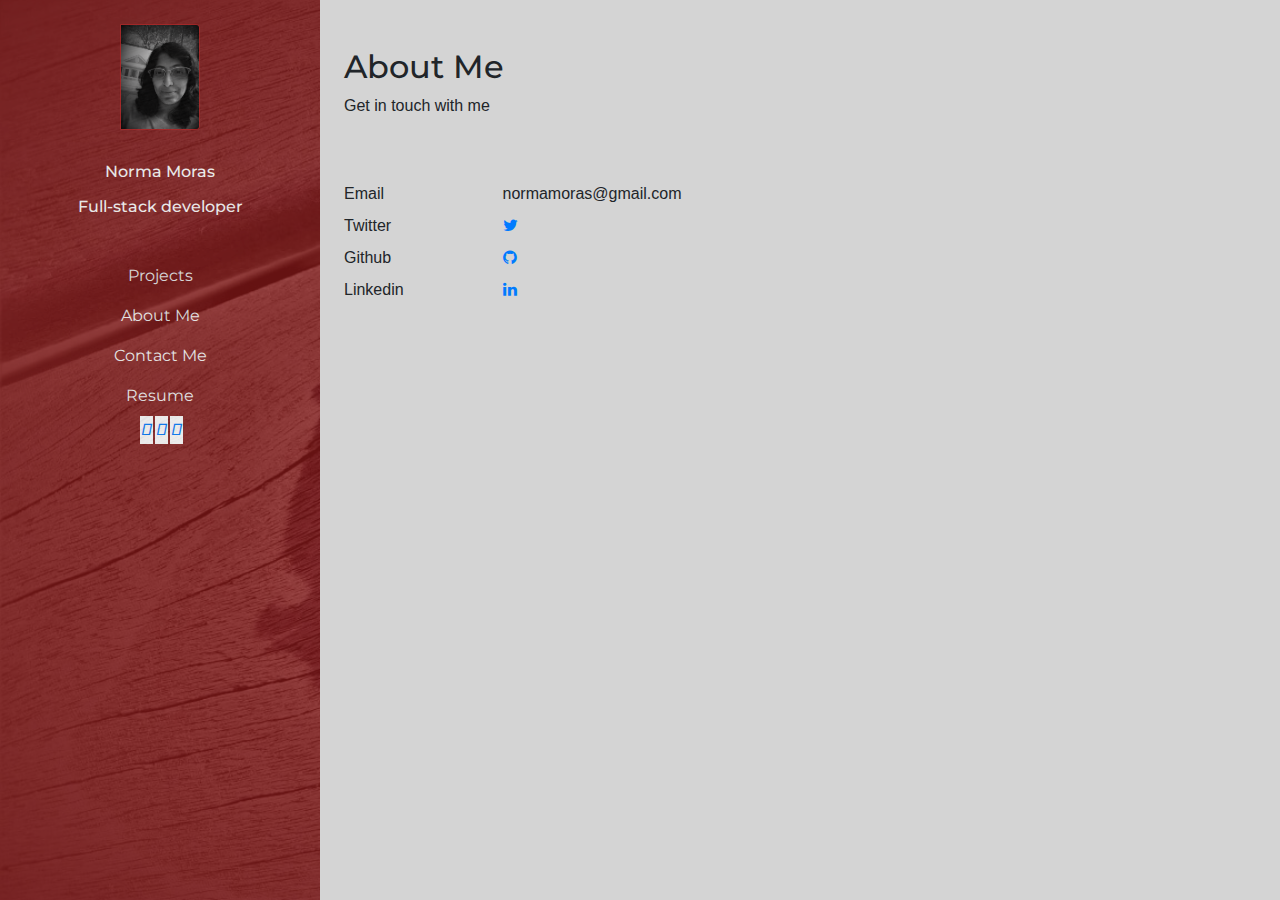
==== about-me.html @ 708891fd "adding media queries" ====
<!DOCTYPE html>
<html lang="en">
<head>
    <meta charset="UTF-8">
    <meta name="viewport" content="width=device-width, initial-scale=1.0">
    <meta http-equiv="X-UA-Compatible" content="ie=edge">
    <title>NORMA MORAS FUll-Stack Developer with SEO Experties - TORONTO</title>
    <link rel="icon" type="image/png" href="assets/happy-person-raising-one-hand_1f64b.png" />
    <link rel="stylesheet" href="innerpage.css">
    <link rel="stylesheet" href="https://stackpath.bootstrapcdn.com/bootstrap/4.4.1/css/bootstrap.min.css" integrity="sha384-Vkoo8x4CGsO3+Hhxv8T/Q5PaXtkKtu6ug5TOeNV6gBiFeWPGFN9MuhOf23Q9Ifjh" crossorigin="anonymous">
    <link href="https://fonts.googleapis.com/css2?family=Montserrat:ital@0;1&display=swap" rel="stylesheet">
    <script src="https://code.jquery.com/jquery-3.4.1.slim.min.js" integrity="sha384-J6qa4849blE2+poT4WnyKhv5vZF5SrPo0iEjwBvKU7imGFAV0wwj1yYfoRSJoZ+n" crossorigin="anonymous"></script>
    <script src="https://stackpath.bootstrapcdn.com/bootstrap/4.4.1/js/bootstrap.min.js" integrity="sha384-wfSDF2E50Y2D1uUdj0O3uMBJnjuUD4Ih7YwaYd1iqfktj0Uod8GCExl3Og8ifwB6" crossorigin="anonymous"></script>
    <link rel="stylesheet" href="https://cdnjs.cloudflare.com/ajax/libs/font-awesome/4.7.0/css/font-awesome.min.css">
</head>
<body>
  
        <div class="container-fluid bgimg min-vh-100" id="container">
            <div class="row fluid">
                <div class="col-lg-3 sidebarp min-vh-100">
                    <div class="row">
                        <div class="col-lg-12 mt-4">
                            
                                <div><img src="./assets/norma.jpg" class="rounded-right avatar mx-auto"></div>
                                <div class='mt-4'>
                                    <a class="nav-link text-center" href="/bootcamp/portfolio-3/main.html"><h6>Norma Moras</h6></a>
                                    <div><h6 class="text-center">Full-stack developer</h6></div>
                                </div> 
                            
                        </div>
                        <div class="col-lg-12 mt-4">
                            <nav class="navbar navbar-expand-lg flex-column">
                                <div class="collapse navbar-collapse" id="navbarNav">
                                    <ul class="navbar-nav flex-column">
                                        <li class="nav-item">
                                        <a class="nav-link text-center" href="/bootcamp/portfolio-3/projects.html">Projects</a>
                                        </li>
                                        <li class="nav-item">
                                        <a class="nav-link text-center" href="/bootcamp/portfolio-3/about-me.html">About Me</a>
                                        </li>
                                        <li class="nav-item">
                                            <a class="nav-link text-center" href="/bootcamp/portfolio-3/contact.html">Contact Me</a>
                                        </li>
                                        <li class="nav-item">
                                            <a class="nav-link text-center" href="/bootcamp/portfolio-3/contact.html">Resume</a>
                                        </li>
                                        <li class="nav-item">
                                            <div class="row justify-content-center">
                                                <a class="sm" href="#"><i class="fab fa-twitter"></i></a>
                                                <a class="sm" href="#"><i class="fab fa-github"></i></a>
                                                <a class="sm" href="#"><i class="fab fa-linkedin"></i></a>
                                            </div>
                                        </li>
                                    </ul>
                                </div>
                            </nav>
                        </div>
                    </div> 
                </div>
                    <div class="col-lg-9 colorbg">
                        <div class="row">
                            <div class="col-lg-12 headerpl pl-4">
                                <h2>About Me</h2>
                                <p>Get in touch with me</p>
                            </div>
                            <div class="col-lg-12 headerpl pl-4">
                                <div class="row">
                                    <div class="col-lg-2 pb-2">Email</div>
                                    <div class="col-lg-10">normamoras@gmail.com</div>
                                    <div class="col-lg-2 pb-2">Twitter</div>
                                    <div class="col-lg-10"><a href="#"><i class="fa fa-twitter"></i></a></div>
                                    <div class="col-lg-2 pb-2">Github</div>
                                    <div class="col-lg-10"><a href="#"><i class="fa fa-github"></i></a></div>
                                    <div class="col-lg-2 pb-2">Linkedin</div>
                                    <div class="col-lg-10"><a href="#"><i class="fa fa-linkedin"></i></a></div>
                                                       
                                </div>
                            </div>       
                        </div>        
                    </div>
            </div>
        </div>   
 
    
<script type="text/javascript" href="script.js"></script>
</body>
</html>
---- innerpage.css ----
.header{
    margin: 1rem 0;
    margin-bottom: 4rem;
    line-height: 2rem;
}
.header-intro{
    line-height: 3.5rem;
    font-size: 35px;
    padding: 2rem 0;
    font-weight: normal;
   
}
h1, h2, h3, h4, h5, h6, a, li{
    font-family: montserrat;
    
}
h6{
    color: white;
}
.nav-link {
    color: whitesmoke;
} 
a{
    color: white;
}
.link{
    color: white;
    display: block;
}
a.link:hover{
    color: black;
}
.sm{
    background: white;
    padding: 2px;
    margin-left:2px;
}
.sidebarp{
    background-color: rgb(140, 25, 25, 0.85);
    opacity: 85%;

}
.colorbg{
    background-color: #d4d4d4;
}
.bgimg{
    overflow: hidden;
    background-image: url("./assets/leaf.jpg");
    background-size: cover;
    background-repeat: no-repeat;
    min-height: 100%;  
}
.avatar{
width: 80px;
border: 1px solid  #AF2222;
display: block;
opacity: none;
}
.btnhome{
    background-color:#8c1919;
    color: white; 
    border-style: none;
    margin: 0 20px;
    margin-top: 20px;
    padding: 5px 20px;
    border-radius: 10px;
}
.btnhome:hover{
    background: white;
    color: #8c1919;
   
}
a.pr-link{
    color:black;
}
a.pr-link:hover{
    color: #8c1919;
    text-decoration: none;
}
.headerpl{
    margin-top: 3rem;
}
.tag-btn{
    background-color:#8c1919;
    color: white; 
    border: none;
}
.pr-img{
    height:180px;
}
a.btnmore{
    color: #8c1919;
}
a.btnmore:hover{
    background: #8c1919;
    color: white;
}


/* div{
    border: 1px solid white;
} */
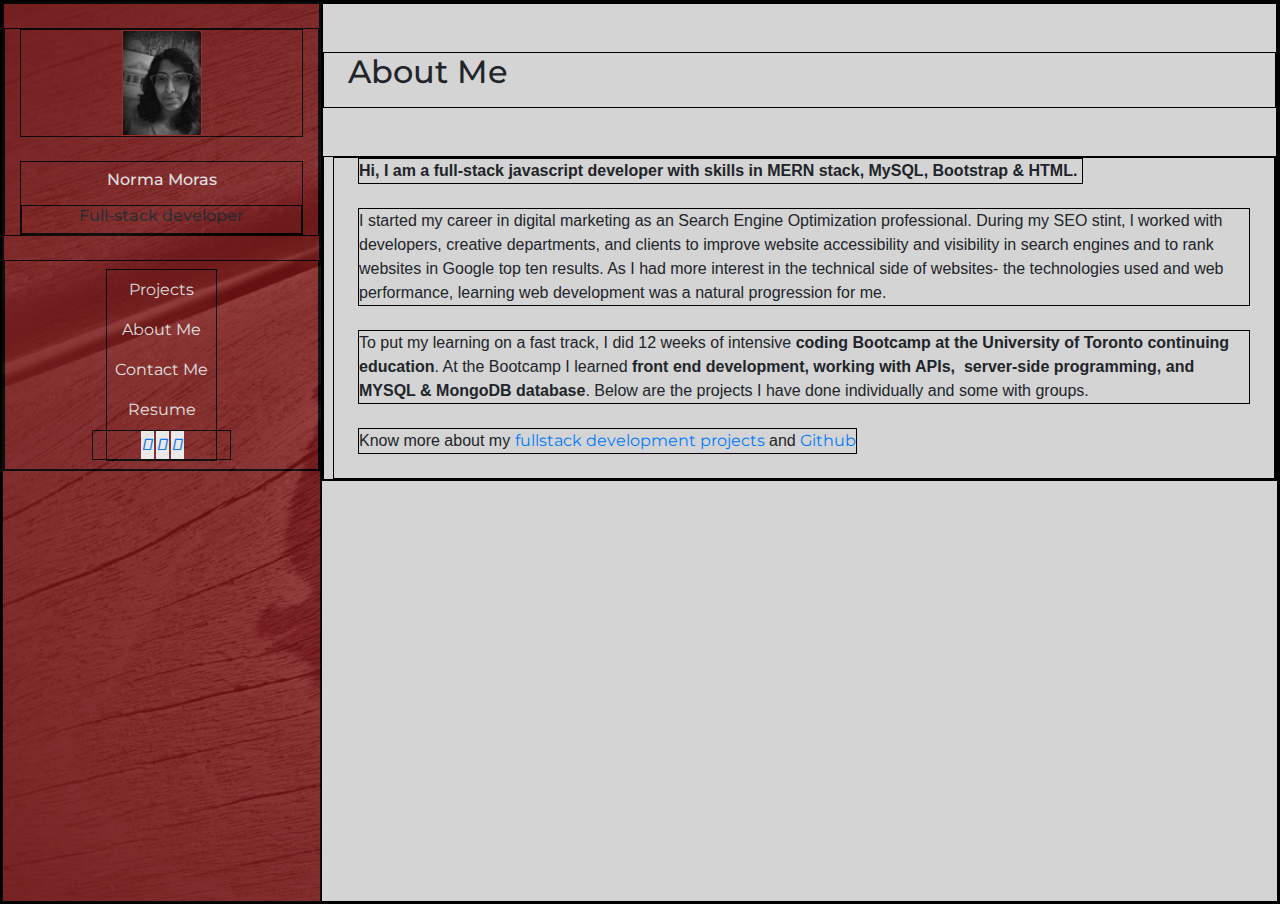
==== commit d1b65c29: "project pages added" ====
--- a/about-me.html
+++ b/about-me.html
@@ -61,18 +61,14 @@
                         <div class="row">
                             <div class="col-lg-12 headerpl pl-4">
                                 <h2>About Me</h2>
-                                <p>Get in touch with me</p>
+                                <p></p>
                             </div>
                             <div class="col-lg-12 headerpl pl-4">
-                                <div class="row">
-                                    <div class="col-lg-2 pb-2">Email</div>
-                                    <div class="col-lg-10">normamoras@gmail.com</div>
-                                    <div class="col-lg-2 pb-2">Twitter</div>
-                                    <div class="col-lg-10"><a href="#"><i class="fa fa-twitter"></i></a></div>
-                                    <div class="col-lg-2 pb-2">Github</div>
-                                    <div class="col-lg-10"><a href="#"><i class="fa fa-github"></i></a></div>
-                                    <div class="col-lg-2 pb-2">Linkedin</div>
-                                    <div class="col-lg-10"><a href="#"><i class="fa fa-linkedin"></i></a></div>
+                                <div class="row px-4">
+                                    <div class="mb-4"><b>Hi, I am a full-stack javascript developer with skills in MERN stack, MySQL, Bootstrap & HTML.</b> </div>
+                                    <div class="mb-4">I started my career in digital marketing as an Search Engine Optimization professional. During my SEO stint, l worked with developers, creative departments, and clients to improve website accessibility and visibility in search engines and to rank websites in Google top ten results. As I had more interest in the technical side of websites- the technologies used and web performance, learning web development was a natural progression for me. </div>
+                                    <div class="mb-4">To put my learning on a fast track, I did 12 weeks of intensive <b>coding Bootcamp at the University of Toronto continuing education</b>. At the Bootcamp I learned <b>front end development, working with APIs,  server-side programming, and MYSQL & MongoDB database</b>. Below are the projects I have done individually and some with groups. </div>
+                                    <div class="mb-4">Know more about my <a href="#" target="blank">fullstack development projects</a> and <a href="https://github.com/nmoras" target="blank">Github</a> </div>
                                                        
                                 </div>
                             </div>       
--- a/innerpage.css
+++ b/innerpage.css
@@ -13,9 +13,6 @@
 h1, h2, h3, h4, h5, h6, a, li{
     font-family: montserrat;
     
-}
-h6{
-    color: white;
 }
 .nav-link {
     color: whitesmoke;
@@ -85,8 +82,12 @@
     color: white; 
     border: none;
 }
+div{
+    border: 1px solid black;
+}
 .pr-img{
-    height:180px;
+    height:300px;
+    margin-top: 2rem;
 }
 a.btnmore{
     color: #8c1919;
